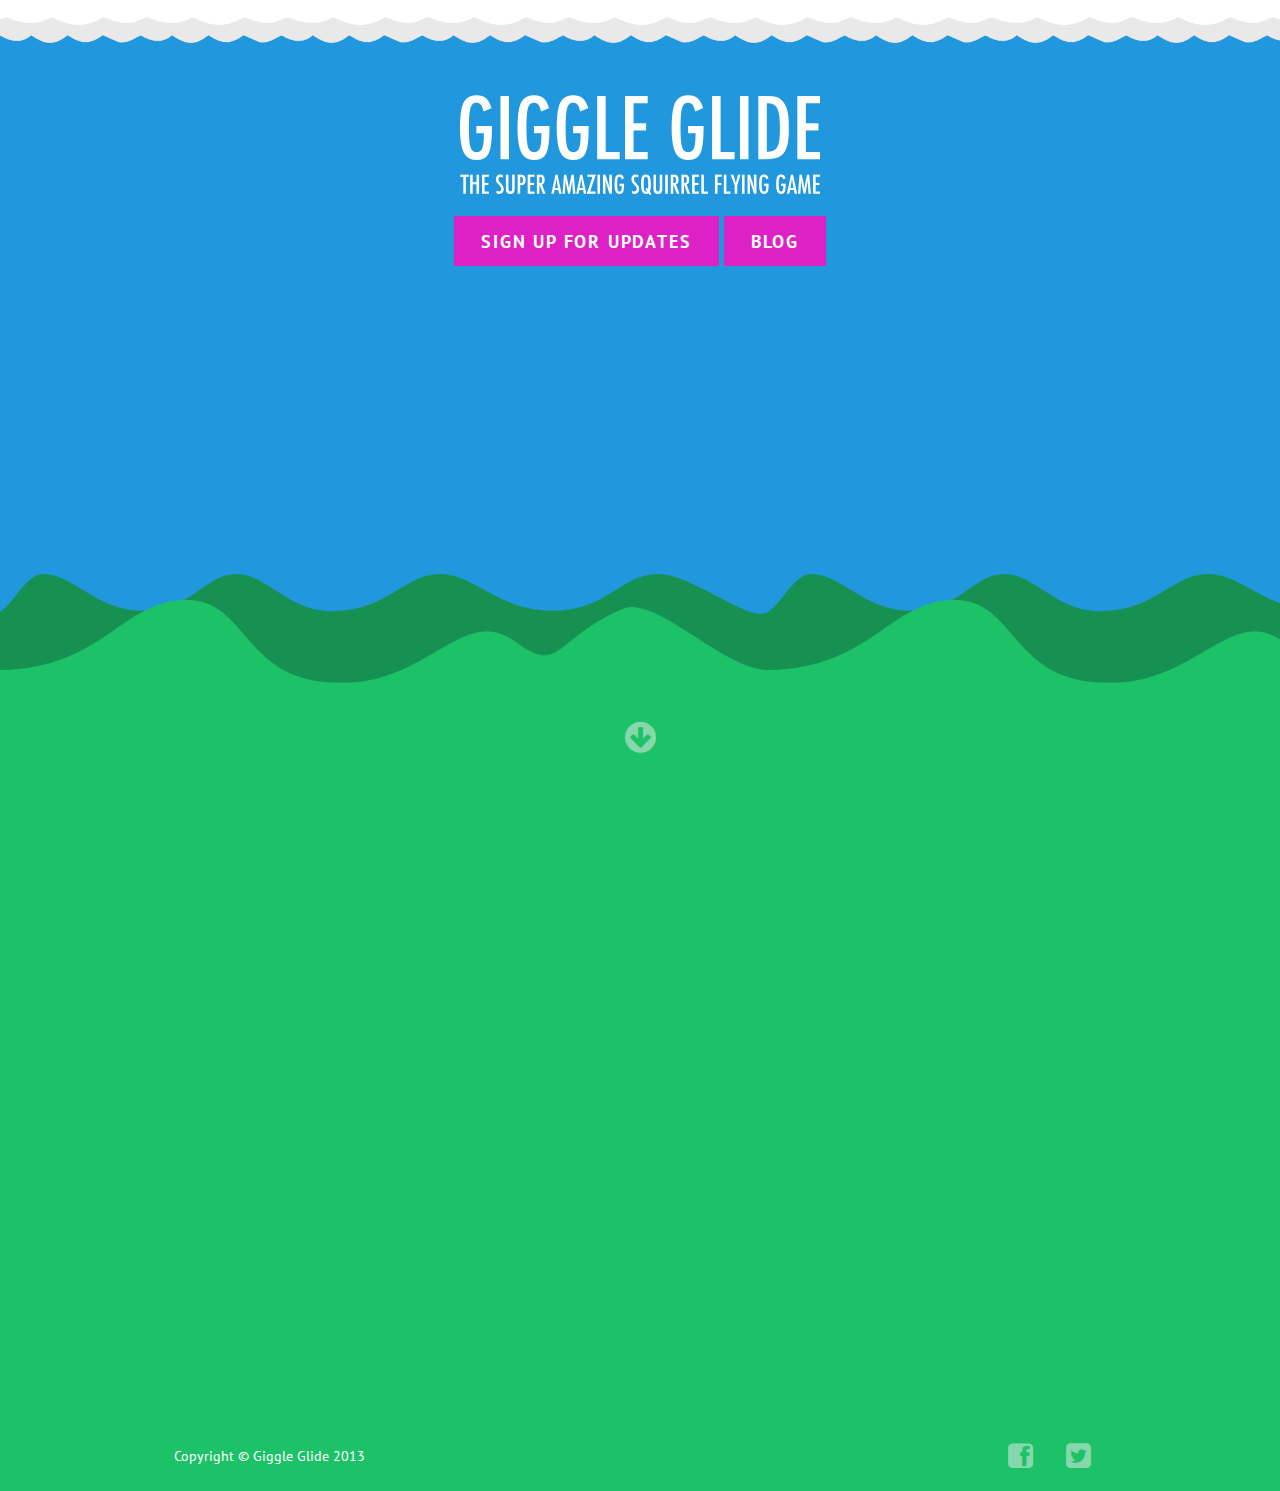
==== index.html @ 39329234 "Site updated at 2013-09-29 17:59:00 UTC" ====
<!DOCTYPE html>
<html>
<head>
	<meta charset="utf-8">

	<meta name="viewport" content="width=device-width, initial-scale=1">

	<title>Giggle Glide / The Super Amazing Squirrel Flying Game</title>
	
	<link rel="stylesheet" href="css/styles.css">
		<!--[if lt IE 9]>
		<script src="http://html5shim.googlecode.com/svn/trunk/html5.js"></script>
	<![endif]-->

	<link rel="shortcut icon" href="favicon.ico" />
	<script src="http://ajax.googleapis.com/ajax/libs/jquery/1.10.2/jquery.min.js"></script> 
</head>
<body  id="skrollr-body" >
	
	<header class="band" data-start="background-color:rgb(33, 152, 221);" data-end="background-color:rgb(33, 104, 134);">
<div id="stars" data-start="background-position:0% 170%;" data-end="background-position:0% -60%;">
<div id="back_clouds" data-start="background-position:0 0%;" data-end="background-position:0 10%;">
<div id="back_hills"  data-start="background-position:0% 100%;" data-end="background-position:-20% 130%;">
<div id="front_clouds">
	<div id="front" data-start="background-position:0% 100%;" data-end="background-position:-50% 110%%;">
		<div class="container">
	
			<div class="columns sixteen" data-0="opacity: 1" data-180="opacity: 0">
						
				<div id="logo"></div>
			
	      <a class="button" id="sign_up_button" href="#sign_up"  >SIGN UP FOR UPDATES</a>
				<a class="button" href="/blog/">BLOG</a>
			  <div id="arrow_container"><a id="arrow"  href="#dreams" data-menu-top="300" ><i class="icon-circle-arrow-down icon-2x"></i></a></div>
			</div>	
		
		</div>
		</div>
</div>
</div>
</div>
</div>
	</header>
	<div class="band main">
	
		<div id="dreams"class="container main_block" data-start="opacity: 0;background-color:rgb(33,152,221);" data-180="opacity: 1;" data-end="background-color:rgb(33,104,134);" >
			
			<div class="columns twelve offset-by-two">
			
				<h3>The Dreams of a Squirrel</h3>

        <p>Giggle, born amongst flying squirrels but without the natural ability to fly, is determined to prove the other squirrels wrong. Every squirrel can fly!</p>
        <P>As the humble player, your duty is to help Giggle's dreams become a reality and to show the world that with enough determination, resolve and belief, anything is possible.</p>

        <p>Coming soon.</p>
		    
			
			</div>

		</div>
	
	</div>
	
	<div class="band main">
	
		<div class="container main_block" data-0="opacity: 0;background-color:rgb(33,152,221);" data-180="opacity: 1;" data-end="background-color:rgb(33,104,134);" >
		
			<hr>
			
			<div class="columns six offset-by-two" id="sign_up">
			
				<h3>Sign Up for Updates</h3>
<!-- Begin MailChimp Signup Form -->
<div id="sign_up_container">
<form action="http://giggleglide.us7.list-manage.com/subscribe/post-json?u=a4ea35464f23e9162da0494db&id=e4f6a6879e&c=?" method="get"  id="mc-embedded-subscribe-form" name="mc-embedded-subscribe-form" class="validate" target="_blank" novalidate>
	<input type="email"  placeholder="Email"  value="" name="EMAIL" class="required email" id="mce-EMAIL">
<div >
	<input type="submit" value="Sign Up" name="subscribe" id="mc-embedded-subscribe" class="button">
</div>
</form>
</div>

<!--End mc_embed_signup-->
			
			</div>
		
			<div class="columns six">
			
				<h3>Platforms</h3>
				
				<ul>
          <li>iPhone</li>
          <li>iPad</li>
          <li>iPod Touch</li>
        </ul>
			
			</div>

		</div>
	
	</div>
	
	<footer class="band main">
	
		<hr>
	
		<div class="container">
			
			<div class="columns eight">			
				
				<p class="copyright">Copyright &copy; Giggle Glide 2013</p>
			
			</div>
		
			<div class="columns eight last">
			
				<p><a href="https://www.facebook.com/pages/Giggle-Glide/115636098627373"><i class="icon-facebook-sign icon-2x"></i></a> <a href="https://www.twitter.com/giggleglide"><i class="icon-twitter-sign icon-2x"></i></a></p>
			
			</div>
		</div>
	
	</footer>		
		

	<script type="text/javascript" src="js/skrollr.min.js"></script>
  <script type="text/javascript" src="js/skrollr.menu.js"></script>
	
	<script type="text/javascript">

var s = skrollr.init({
		forceHeight: false
	});

skrollr.menu.init(s, {
    animate: true,
    easing: 'sqrt',  
    duration: function(currentTop, targetTop) {  
    return Math.abs(currentTop - targetTop) * 2;
    },
});


$(document).ready( function () {



    var $form = $('form');

    if ( $form.length > 0 ) {
        $('form input[type="submit"]').bind('click', function ( event ) {
            if ( event ) event.preventDefault();
            if ( isEmail($('#mce-EMAIL').val()) ) { register($form); }else{$('#mce-EMAIL').addClass('invalid');}
        });
    }
});

/*
$("#sign_up_button").click(function(){
    $("#mce-EMAIL").focus().delay( 800 );
});
*/
 function isEmail(email) {
  var regex = /^([a-zA-Z0-9_.+-])+\@(([a-zA-Z0-9-])+\.)+([a-zA-Z0-9]{2,4})+$/;
  var test = regex.test(email);
  return test;
}

jQuery(function() {
	jQuery.support.placeholder = false;
	test = document.createElement('input');
	if('placeholder' in test) jQuery.support.placeholder = true;
});

 $(function() {

		var addEvent = function(elem, type, fn) { 
    if (elem.addEventListener) elem.addEventListener(type, fn, false);
    else if (elem.attachEvent) elem.attachEvent('on' + type, fn);
  }

  textField = document.getElementById('mce-EMAIL');
	if(!jQuery.support.placeholder) { 
  placeholder = 'Email';
  textField.value = 'Email';
  $('#mce-EMAIL').addClass('hasPlaceholder');
}
addEvent(textField, 'focus', function() {
    if (this.value === 'Email'&&!jQuery.support.placeholder) {this.value = '';$('#mce-EMAIL').removeClass('hasPlaceholder');}
  $('#mce-EMAIL').removeClass('invalid');
 $('#mce-EMAIL').removeClass('success');
 $('#mce-EMAIL').removeClass('failure');
  
});

addEvent(textField, 'blur', function() {
    if (this.value === ''&&!jQuery.support.placeholder) {
  this.value = 'Email'; $('#mce-EMAIL').addClass('hasPlaceholder');
  }else if(!isEmail(this.value)&&this.value != '')
  {
  $('#mce-EMAIL').addClass('invalid');
  }
});
	

});

function register($form) {
  $('#mce-EMAIL').removeClass('success');
 $('#mce-EMAIL').removeClass('failure');
   $('#mce-EMAIL').addClass('loading');
    $.ajax({
        type: $form.attr('method'),
        url: $form.attr('action'),
        data: $form.serialize(),
        cache       : false,
        dataType    : 'json',
        contentType: "application/json; charset=utf-8",
        error       : function(err) { alert("There seems to be a problem with the messenger squirrels, please try again later."); },
        success     : function(data) {
  $('#mce-EMAIL').removeClass('loading');
            if (data.result != "success") {
   $('#mce-EMAIL').addClass('failure');
              
            } else {
               
   $('#mce-EMAIL').addClass('success');
            }
        }
    });
}
  </script>
	
</body>

</html>
---- css/styles.css ----
@import url(http://fonts.googleapis.com/css?family=PT+Sans:400,700|PT+Serif:400,700);
/*imports*/
/*! normalize.css v2.0.1 | MIT License | git.io/normalize */
/* ==========================================================================
   HTML5 display definitions
   ========================================================================== */
/*
 * Corrects `block` display not defined in IE 8/9.
 */
article,
aside,
details,
figcaption,
figure,
footer,
header,
hgroup,
nav,
section,
summary {
  display: block; }

/*
 * Corrects `inline-block` display not defined in IE 8/9.
 */
audio,
canvas,
video {
  display: inline-block; }

/*
 * Prevents modern browsers from displaying `audio` without controls.
 * Remove excess height in iOS 5 devices.
 */
audio:not([controls]) {
  display: none;
  height: 0; }

/*
 * Addresses styling for `hidden` attribute not present in IE 8/9.
 */
[hidden] {
  display: none; }

/* ==========================================================================
   Base
   ========================================================================== */
/*
 * 1. Sets default font family to sans-serif.
 * 2. Prevents iOS text size adjust after orientation change, without disabling
 *    user zoom.
 */
html {
  font-family: sans-serif;
  /* 1 */
  -webkit-text-size-adjust: 100%;
  /* 2 */
  -ms-text-size-adjust: 100%;
  /* 2 */ }

/*
 * Removes default margin.
 */
body {
  margin: 0; }

/* ==========================================================================
   Links
   ========================================================================== */
/*
 * Addresses `outline` inconsistency between Chrome and other browsers.
 */
a:focus {
  outline: thin dotted; }

/*
 * Improves readability when focused and also mouse hovered in all browsers.
 */
a:active,
a:hover {
  outline: 0; }

/* ==========================================================================
   Typography
   ========================================================================== */
/*
 * Addresses `h1` font sizes within `section` and `article` in Firefox 4+,
 * Safari 5, and Chrome.
 */
h1 {
  font-size: 2em; }

/*
 * Addresses styling not present in IE 8/9, Safari 5, and Chrome.
 */
abbr[title] {
  border-bottom: 1px dotted; }

/*
 * Addresses style set to `bolder` in Firefox 4+, Safari 5, and Chrome.
 */
b,
strong {
  font-weight: bold; }

/*
 * Addresses styling not present in Safari 5 and Chrome.
 */
dfn {
  font-style: italic; }

/*
 * Addresses styling not present in IE 8/9.
 */
mark {
  background: #ff0;
  color: #000; }

/*
 * Corrects font family set oddly in Safari 5 and Chrome.
 */
code,
kbd,
pre,
samp {
  font-family: monospace, serif;
  font-size: 1em; }

/*
 * Improves readability of pre-formatted text in all browsers.
 */
pre {
  white-space: pre;
  white-space: pre-wrap;
  word-wrap: break-word; }

/*
 * Sets consistent quote types.
 */
q {
  quotes: "\201C" "\201D" "\2018" "\2019"; }

/*
 * Addresses inconsistent and variable font size in all browsers.
 */
small {
  font-size: 80%; }

/*
 * Prevents `sub` and `sup` affecting `line-height` in all browsers.
 */
sub,
sup {
  font-size: 75%;
  line-height: 0;
  position: relative;
  vertical-align: baseline; }

sup {
  top: -0.5em; }

sub {
  bottom: -0.25em; }

/* ==========================================================================
   Embedded content
   ========================================================================== */
/*
 * Removes border when inside `a` element in IE 8/9.
 */
img {
  border: 0; }

/*
 * Corrects overflow displayed oddly in IE 9.
 */
svg:not(:root) {
  overflow: hidden; }

/* ==========================================================================
   Figures
   ========================================================================== */
/*
 * Addresses margin not present in IE 8/9 and Safari 5.
 */
figure {
  margin: 0; }

/* ==========================================================================
   Forms
   ========================================================================== */
/*
 * Define consistent border, margin, and padding.
 */
fieldset {
  border: 1px solid #c0c0c0;
  margin: 0 2px;
  padding: 0.35em 0.625em 0.75em; }

/*
 * 1. Corrects color not being inherited in IE 8/9.
 * 2. Remove padding so people aren't caught out if they zero out fieldsets.
 */
legend {
  border: 0;
  /* 1 */
  padding: 0;
  /* 2 */ }

/*
 * 1. Corrects font family not being inherited in all browsers.
 * 2. Corrects font size not being inherited in all browsers.
 * 3. Addresses margins set differently in Firefox 4+, Safari 5, and Chrome
 */
button,
input,
select,
textarea {
  font-family: inherit;
  /* 1 */
  font-size: 100%;
  /* 2 */
  margin: 0;
  /* 3 */ }

/*
 * Addresses Firefox 4+ setting `line-height` on `input` using `!important` in
 * the UA stylesheet.
 */
button,
input {
  line-height: normal; }

/*
 * 1. Avoid the WebKit bug in Android 4.0.* where (2) destroys native `audio`
 *    and `video` controls.
 * 2. Corrects inability to style clickable `input` types in iOS.
 * 3. Improves usability and consistency of cursor style between image-type
 *    `input` and others.
 */
button,
html input[type="button"],
input[type="reset"],
input[type="submit"] {
  -webkit-appearance: button;
  /* 2 */
  cursor: pointer;
  /* 3 */ }

/*
 * Re-set default cursor for disabled elements.
 */
button[disabled],
input[disabled] {
  cursor: default; }

/*
 * 1. Addresses box sizing set to `content-box` in IE 8/9.
 * 2. Removes excess padding in IE 8/9.
 */
input[type="checkbox"],
input[type="radio"] {
  box-sizing: border-box;
  /* 1 */
  padding: 0;
  /* 2 */ }

/*
 * 1. Addresses `appearance` set to `searchfield` in Safari 5 and Chrome.
 * 2. Addresses `box-sizing` set to `border-box` in Safari 5 and Chrome
 *    (include `-moz` to future-proof).
 */
input[type="search"] {
  -webkit-appearance: textfield;
  /* 1 */
  -moz-box-sizing: content-box;
  -webkit-box-sizing: content-box;
  /* 2 */
  box-sizing: content-box; }

/*
 * Removes inner padding and search cancel button in Safari 5 and Chrome
 * on OS X.
 */
input[type="search"]::-webkit-search-cancel-button,
input[type="search"]::-webkit-search-decoration {
  -webkit-appearance: none; }

/*
 * Removes inner padding and border in Firefox 4+.
 */
button::-moz-focus-inner,
input::-moz-focus-inner {
  border: 0;
  padding: 0; }

/*
 * 1. Removes default vertical scrollbar in IE 8/9.
 * 2. Improves readability and alignment in all browsers.
 */
textarea {
  overflow: auto;
  /* 1 */
  vertical-align: top;
  /* 2 */ }

/* ==========================================================================
   Tables
   ========================================================================== */
/*
 * Remove most spacing between table cells.
 */
table {
  border-collapse: collapse;
  border-spacing: 0; }

/*
* Fluid Skeleton 
* Based on Skeleton, Dave Gamache
* www.getskeleton.com
* Butchered by Ian Yates
* http://webdesign.tutsplus.com
* Free to use under the MIT license.
* http://www.opensource.org/licenses/mit-license.php
*/
/* Flexible Column Widths - mobile first
================================================== */
.container {
  position: relative;
  width: 100%;
  max-width: 960px;
  margin: 0 auto;
  padding: 0; }

.container .columns,
.container .column {
  float: left;
  display: inline;
  padding-left: 1em;
  padding-right: 1em; }

.container .one.column,
.container .one.columns,
.container .two.columns,
.container .three.columns,
.container .four.columns,
.container .five.columns,
.container .six.columns,
.container .seven.columns,
.container .eight.columns,
.container .nine.columns,
.container .ten.columns,
.container .eleven.columns,
.container .twelve.columns,
.container .thirteen.columns,
.container .fourteen.columns,
.container .fifteen.columns,
.container .sixteen.columns,
.container .one-third.column,
.container .two-thirds.column {
  width: 100%; }

/* Offsets */
.container .offset-by-one,
.container .offset-by-two,
.container .offset-by-three,
.container .offset-by-four,
.container .offset-by-five,
.container .offset-by-six,
.container .offset-by-seven,
.container .offset-by-eight,
.container .offset-by-nine,
.container .offset-by-ten,
.container .offset-by-eleven,
.container .offset-by-twelve,
.container .offset-by-thirteen,
.container .offset-by-fourteen,
.container .offset-by-fifteen {
  margin-left: 0; }

 /* #getting bigger - breakpoint tablets
================================================== */
@media only screen and (min-width: 480px) {
  .container {
    width: 90%; } }
 /* #getting bigger - breakpoint beyond tablets portrait
================================================== */
@media only screen and (min-width: 767px) {
  .container .columns {
    padding-left: 1em;
    padding-right: 1em; }

  .container .one.columns {
    width: 6.25%; }

  .container .two.columns {
    width: 12.5%; }

  .container .three.columns {
    width: 18.75%; }

  .container .four.columns {
    width: 25%; }

  .container .five.columns {
    width: 31.25%; }

  .container .six.columns {
    width: 37.5%; }

  .container .seven.columns {
    width: 43.75%; }

  .container .eight.columns {
    width: 50%; }

  .container .nine.columns {
    width: 56.25%; }

  .container .ten.columns {
    width: 62.5%; }

  .container .eleven.columns {
    width: 68.75%; }

  .container .twelve.columns {
    width: 75%; }

  .container .thirteen.columns {
    width: 81.25%; }

  .container .fourteen.columns {
    width: 87.5%; }

  .container .fifteen.columns {
    width: 93.75%; }

  .container .sixteen.columns {
    width: 100%; }

  .container .one-third.column {
    width: 33.33%; }

  .container .two-thirds.column {
    width: 66.66%; }

  /* Offsets */
  .container .offset-by-one {
    margin-left: 6.25%; }

  .container .offset-by-two {
    margin-left: 12.5%; }

  .container .offset-by-three {
    margin-left: 18.75%; }

  .container .offset-by-four {
    margin-left: 25%; }

  .container .offset-by-five {
    margin-left: 31.25%; }

  .container .offset-by-six {
    margin-left: 37.5%; }

  .container .offset-by-seven {
    margin-left: 43.75%; }

  .container .offset-by-eight {
    margin-left: 50%; }

  .container .offset-by-nine {
    margin-left: 56.25%; }

  .container .offset-by-ten {
    margin-left: 62.5%; }

  .container .offset-by-eleven {
    margin-left: 68.75%; }

  .container .offset-by-twelve {
    margin-left: 75%; }

  .container .offset-by-thirteen {
    margin-left: 81.25%; }

  .container .offset-by-fourteen {
    margin-left: 87.5%; }

  .container .offset-by-fifteen {
    margin-left: 93.75%; } }
/* #Clearing
================================================== */
/* Self Clearing Goodness */
.container:after {
  content: "\0020";
  display: block;
  height: 0;
  clear: both;
  visibility: hidden; }

/* Use clearfix class on parent to clear nested columns,
or wrap each row of columns in a <div class="row"> */
.clearfix:before,
.clearfix:after,
.row:before,
.row:after {
  content: '\0020';
  display: block;
  overflow: hidden;
  visibility: hidden;
  width: 0;
  height: 0; }

.row:after,
.clearfix:after {
  clear: both; }

.row,
.clearfix {
  zoom: 1; }

/* You can also use a <br class="clear" /> to clear columns */
.clear {
  clear: both;
  display: block;
  overflow: hidden;
  visibility: hidden;
  width: 0;
  height: 0; }

/* apply a natural box layout model to all elements */
* {
  -moz-box-sizing: border-box;
  -webkit-box-sizing: border-box;
  box-sizing: border-box; }

/*!
 *  Font Awesome 3.2.1
 *  the iconic font designed for Bootstrap
 *  ------------------------------------------------------------------------------
 *  The full suite of pictographic icons, examples, and documentation can be
 *  found at http://fontawesome.io.  Stay up to date on Twitter at
 *  http://twitter.com/fontawesome.
 *
 *  License
 *  ------------------------------------------------------------------------------
 *  - The Font Awesome font is licensed under SIL OFL 1.1 -
 *    http://scripts.sil.org/OFL
 *  - Font Awesome CSS, LESS, and SASS files are licensed under MIT License -
 *    http://opensource.org/licenses/mit-license.html
 *  - Font Awesome documentation licensed under CC BY 3.0 -
 *    http://creativecommons.org/licenses/by/3.0/
 *  - Attribution is no longer required in Font Awesome 3.0, but much appreciated:
 *    "Font Awesome by Dave Gandy - http://fontawesome.io"
 *
 *  Author - Dave Gandy
 *  ------------------------------------------------------------------------------
 *  Email: dave@fontawesome.io
 *  Twitter: http://twitter.com/davegandy
 *  Work: Lead Product Designer @ Kyruus - http://kyruus.com
 */
/* FONT PATH
 * -------------------------- */
@font-face {
  font-family: 'FontAwesome';
  src: url("../font/fontawesome-webfont.eot?v=3.2.1");
  src: url("../font/fontawesome-webfont.eot?#iefix&v=3.2.1") format("embedded-opentype"), url("../font/fontawesome-webfont.woff?v=3.2.1") format("woff"), url("../font/fontawesome-webfont.ttf?v=3.2.1") format("truetype"), url("../font/fontawesome-webfont.svg#fontawesomeregular?v=3.2.1") format("svg");
  font-weight: normal;
  font-style: normal; }

/* FONT AWESOME CORE
 * -------------------------- */
[class^="icon-"],
[class*=" icon-"] {
  font-family: FontAwesome;
  font-weight: normal;
  font-style: normal;
  text-decoration: inherit;
  -webkit-font-smoothing: antialiased;
  *margin-right: .3em; }

[class^="icon-"]:before,
[class*=" icon-"]:before {
  text-decoration: inherit;
  display: inline-block;
  speak: none; }

/* makes the font 33% larger relative to the icon container */
.icon-large:before {
  vertical-align: -10%;
  font-size: 1.33333em; }

/* makes sure icons active on rollover in links */
a [class^="icon-"],
a [class*=" icon-"] {
  display: inline; }

/* increased font size for icon-large */
[class^="icon-"].icon-fixed-width,
[class*=" icon-"].icon-fixed-width {
  display: inline-block;
  width: 1.14286em;
  text-align: right;
  padding-right: 0.28571em; }
  [class^="icon-"].icon-fixed-width.icon-large,
  [class*=" icon-"].icon-fixed-width.icon-large {
    width: 1.42857em; }

.icons-ul {
  margin-left: 2.14286em;
  list-style-type: none; }
  .icons-ul > li {
    position: relative; }
  .icons-ul .icon-li {
    position: absolute;
    left: -2.14286em;
    width: 2.14286em;
    text-align: center;
    line-height: inherit; }

[class^="icon-"].hide,
[class*=" icon-"].hide {
  display: none; }

.icon-muted {
  color: #eeeeee; }

.icon-light {
  color: white; }

.icon-dark {
  color: #333333; }

.icon-border {
  border: solid 1px #eeeeee;
  padding: .2em .25em .15em;
  -webkit-border-radius: 3px;
  -moz-border-radius: 3px;
  border-radius: 3px; }

.icon-2x {
  font-size: 2em; }
  .icon-2x.icon-border {
    border-width: 2px;
    -webkit-border-radius: 4px;
    -moz-border-radius: 4px;
    border-radius: 4px; }

.icon-3x {
  font-size: 3em; }
  .icon-3x.icon-border {
    border-width: 3px;
    -webkit-border-radius: 5px;
    -moz-border-radius: 5px;
    border-radius: 5px; }

.icon-4x {
  font-size: 4em; }
  .icon-4x.icon-border {
    border-width: 4px;
    -webkit-border-radius: 6px;
    -moz-border-radius: 6px;
    border-radius: 6px; }

.icon-5x {
  font-size: 5em; }
  .icon-5x.icon-border {
    border-width: 5px;
    -webkit-border-radius: 7px;
    -moz-border-radius: 7px;
    border-radius: 7px; }

.pull-right {
  float: right; }

.pull-left {
  float: left; }

[class^="icon-"].pull-left,
[class*=" icon-"].pull-left {
  margin-right: .3em; }
[class^="icon-"].pull-right,
[class*=" icon-"].pull-right {
  margin-left: .3em; }

/* BOOTSTRAP SPECIFIC CLASSES
 * -------------------------- */
/* Bootstrap 2.0 sprites.less reset */
[class^="icon-"],
[class*=" icon-"] {
  display: inline;
  width: auto;
  height: auto;
  line-height: normal;
  vertical-align: baseline;
  background-image: none;
  background-position: 0% 0%;
  background-repeat: repeat;
  margin-top: 0; }

/* more sprites.less reset */
.icon-white,
.nav-pills > .active > a > [class^="icon-"],
.nav-pills > .active > a > [class*=" icon-"],
.nav-list > .active > a > [class^="icon-"],
.nav-list > .active > a > [class*=" icon-"],
.navbar-inverse .nav > .active > a > [class^="icon-"],
.navbar-inverse .nav > .active > a > [class*=" icon-"],
.dropdown-menu > li > a:hover > [class^="icon-"],
.dropdown-menu > li > a:hover > [class*=" icon-"],
.dropdown-menu > .active > a > [class^="icon-"],
.dropdown-menu > .active > a > [class*=" icon-"],
.dropdown-submenu:hover > a > [class^="icon-"],
.dropdown-submenu:hover > a > [class*=" icon-"] {
  background-image: none; }

/* keeps Bootstrap styles with and without icons the same */
.btn [class^="icon-"].icon-large,
.btn [class*=" icon-"].icon-large, .nav [class^="icon-"].icon-large,
.nav [class*=" icon-"].icon-large {
  line-height: .9em; }
.btn [class^="icon-"].icon-spin,
.btn [class*=" icon-"].icon-spin, .nav [class^="icon-"].icon-spin,
.nav [class*=" icon-"].icon-spin {
  display: inline-block; }

.nav-tabs [class^="icon-"], .nav-tabs [class^="icon-"].icon-large,
.nav-tabs [class*=" icon-"],
.nav-tabs [class*=" icon-"].icon-large, .nav-pills [class^="icon-"], .nav-pills [class^="icon-"].icon-large,
.nav-pills [class*=" icon-"],
.nav-pills [class*=" icon-"].icon-large {
  line-height: .9em; }

.btn [class^="icon-"].pull-left.icon-2x, .btn [class^="icon-"].pull-right.icon-2x,
.btn [class*=" icon-"].pull-left.icon-2x,
.btn [class*=" icon-"].pull-right.icon-2x {
  margin-top: .18em; }
.btn [class^="icon-"].icon-spin.icon-large,
.btn [class*=" icon-"].icon-spin.icon-large {
  line-height: .8em; }

.btn.btn-small [class^="icon-"].pull-left.icon-2x, .btn.btn-small [class^="icon-"].pull-right.icon-2x,
.btn.btn-small [class*=" icon-"].pull-left.icon-2x,
.btn.btn-small [class*=" icon-"].pull-right.icon-2x {
  margin-top: .25em; }

.btn.btn-large [class^="icon-"],
.btn.btn-large [class*=" icon-"] {
  margin-top: 0; }
  .btn.btn-large [class^="icon-"].pull-left.icon-2x, .btn.btn-large [class^="icon-"].pull-right.icon-2x,
  .btn.btn-large [class*=" icon-"].pull-left.icon-2x,
  .btn.btn-large [class*=" icon-"].pull-right.icon-2x {
    margin-top: .05em; }
  .btn.btn-large [class^="icon-"].pull-left.icon-2x,
  .btn.btn-large [class*=" icon-"].pull-left.icon-2x {
    margin-right: .2em; }
  .btn.btn-large [class^="icon-"].pull-right.icon-2x,
  .btn.btn-large [class*=" icon-"].pull-right.icon-2x {
    margin-left: .2em; }

/* Fixes alignment in nav lists */
.nav-list [class^="icon-"],
.nav-list [class*=" icon-"] {
  line-height: inherit; }

/* EXTRAS
 * -------------------------- */
/* Stacked and layered icon */
.icon-stack {
  position: relative;
  display: inline-block;
  width: 2em;
  height: 2em;
  line-height: 2em;
  vertical-align: -35%; }
  .icon-stack [class^="icon-"],
  .icon-stack [class*=" icon-"] {
    display: block;
    text-align: center;
    position: absolute;
    width: 100%;
    height: 100%;
    font-size: 1em;
    line-height: inherit;
    *line-height: 2em; }
  .icon-stack .icon-stack-base {
    font-size: 2em;
    *line-height: 1em; }

/* Animated rotating icon */
.icon-spin {
  display: inline-block;
  -moz-animation: spin 2s infinite linear;
  -o-animation: spin 2s infinite linear;
  -webkit-animation: spin 2s infinite linear;
  animation: spin 2s infinite linear; }

/* Prevent stack and spinners from being taken inline when inside a link */
a .icon-stack,
a .icon-spin {
  display: inline-block;
  text-decoration: none; }

@-moz-keyframes spin {
  0% {
    -moz-transform: rotate(0deg); }

  100% {
    -moz-transform: rotate(359deg); } }

@-webkit-keyframes spin {
  0% {
    -webkit-transform: rotate(0deg); }

  100% {
    -webkit-transform: rotate(359deg); } }

@-o-keyframes spin {
  0% {
    -o-transform: rotate(0deg); }

  100% {
    -o-transform: rotate(359deg); } }

@-ms-keyframes spin {
  0% {
    -ms-transform: rotate(0deg); }

  100% {
    -ms-transform: rotate(359deg); } }

@keyframes spin {
  0% {
    transform: rotate(0deg); }

  100% {
    transform: rotate(359deg); } }

/* Icon rotations and mirroring */
.icon-rotate-90:before {
  -webkit-transform: rotate(90deg);
  -moz-transform: rotate(90deg);
  -ms-transform: rotate(90deg);
  -o-transform: rotate(90deg);
  transform: rotate(90deg);
  filter: progid:DXImageTransform.Microsoft.BasicImage(rotation=1); }

.icon-rotate-180:before {
  -webkit-transform: rotate(180deg);
  -moz-transform: rotate(180deg);
  -ms-transform: rotate(180deg);
  -o-transform: rotate(180deg);
  transform: rotate(180deg);
  filter: progid:DXImageTransform.Microsoft.BasicImage(rotation=2); }

.icon-rotate-270:before {
  -webkit-transform: rotate(270deg);
  -moz-transform: rotate(270deg);
  -ms-transform: rotate(270deg);
  -o-transform: rotate(270deg);
  transform: rotate(270deg);
  filter: progid:DXImageTransform.Microsoft.BasicImage(rotation=3); }

.icon-flip-horizontal:before {
  -webkit-transform: scale(-1, 1);
  -moz-transform: scale(-1, 1);
  -ms-transform: scale(-1, 1);
  -o-transform: scale(-1, 1);
  transform: scale(-1, 1); }

.icon-flip-vertical:before {
  -webkit-transform: scale(1, -1);
  -moz-transform: scale(1, -1);
  -ms-transform: scale(1, -1);
  -o-transform: scale(1, -1);
  transform: scale(1, -1); }

/* ensure rotation occurs inside anchor tags */
a .icon-rotate-90:before, a .icon-rotate-180:before, a .icon-rotate-270:before, a .icon-flip-horizontal:before, a .icon-flip-vertical:before {
  display: inline-block; }

/* Font Awesome uses the Unicode Private Use Area (PUA) to ensure screen
 * readers do not read off random characters that represent icons */
.icon-glass:before {
  content: "\f000"; }

.icon-music:before {
  content: "\f001"; }

.icon-search:before {
  content: "\f002"; }

.icon-envelope-alt:before {
  content: "\f003"; }

.icon-heart:before {
  content: "\f004"; }

.icon-star:before {
  content: "\f005"; }

.icon-star-empty:before {
  content: "\f006"; }

.icon-user:before {
  content: "\f007"; }

.icon-film:before {
  content: "\f008"; }

.icon-th-large:before {
  content: "\f009"; }

.icon-th:before {
  content: "\f00a"; }

.icon-th-list:before {
  content: "\f00b"; }

.icon-ok:before {
  content: "\f00c"; }

.icon-remove:before {
  content: "\f00d"; }

.icon-zoom-in:before {
  content: "\f00e"; }

.icon-zoom-out:before {
  content: "\f010"; }

.icon-power-off:before,
.icon-off:before {
  content: "\f011"; }

.icon-signal:before {
  content: "\f012"; }

.icon-gear:before,
.icon-cog:before {
  content: "\f013"; }

.icon-trash:before {
  content: "\f014"; }

.icon-home:before {
  content: "\f015"; }

.icon-file-alt:before {
  content: "\f016"; }

.icon-time:before {
  content: "\f017"; }

.icon-road:before {
  content: "\f018"; }

.icon-download-alt:before {
  content: "\f019"; }

.icon-download:before {
  content: "\f01a"; }

.icon-upload:before {
  content: "\f01b"; }

.icon-inbox:before {
  content: "\f01c"; }

.icon-play-circle:before {
  content: "\f01d"; }

.icon-rotate-right:before,
.icon-repeat:before {
  content: "\f01e"; }

.icon-refresh:before {
  content: "\f021"; }

.icon-list-alt:before {
  content: "\f022"; }

.icon-lock:before {
  content: "\f023"; }

.icon-flag:before {
  content: "\f024"; }

.icon-headphones:before {
  content: "\f025"; }

.icon-volume-off:before {
  content: "\f026"; }

.icon-volume-down:before {
  content: "\f027"; }

.icon-volume-up:before {
  content: "\f028"; }

.icon-qrcode:before {
  content: "\f029"; }

.icon-barcode:before {
  content: "\f02a"; }

.icon-tag:before {
  content: "\f02b"; }

.icon-tags:before {
  content: "\f02c"; }

.icon-book:before {
  content: "\f02d"; }

.icon-bookmark:before {
  content: "\f02e"; }

.icon-print:before {
  content: "\f02f"; }

.icon-camera:before {
  content: "\f030"; }

.icon-font:before {
  content: "\f031"; }

.icon-bold:before {
  content: "\f032"; }

.icon-italic:before {
  content: "\f033"; }

.icon-text-height:before {
  content: "\f034"; }

.icon-text-width:before {
  content: "\f035"; }

.icon-align-left:before {
  content: "\f036"; }

.icon-align-center:before {
  content: "\f037"; }

.icon-align-right:before {
  content: "\f038"; }

.icon-align-justify:before {
  content: "\f039"; }

.icon-list:before {
  content: "\f03a"; }

.icon-indent-left:before {
  content: "\f03b"; }

.icon-indent-right:before {
  content: "\f03c"; }

.icon-facetime-video:before {
  content: "\f03d"; }

.icon-picture:before {
  content: "\f03e"; }

.icon-pencil:before {
  content: "\f040"; }

.icon-map-marker:before {
  content: "\f041"; }

.icon-adjust:before {
  content: "\f042"; }

.icon-tint:before {
  content: "\f043"; }

.icon-edit:before {
  content: "\f044"; }

.icon-share:before {
  content: "\f045"; }

.icon-check:before {
  content: "\f046"; }

.icon-move:before {
  content: "\f047"; }

.icon-step-backward:before {
  content: "\f048"; }

.icon-fast-backward:before {
  content: "\f049"; }

.icon-backward:before {
  content: "\f04a"; }

.icon-play:before {
  content: "\f04b"; }

.icon-pause:before {
  content: "\f04c"; }

.icon-stop:before {
  content: "\f04d"; }

.icon-forward:before {
  content: "\f04e"; }

.icon-fast-forward:before {
  content: "\f050"; }

.icon-step-forward:before {
  content: "\f051"; }

.icon-eject:before {
  content: "\f052"; }

.icon-chevron-left:before {
  content: "\f053"; }

.icon-chevron-right:before {
  content: "\f054"; }

.icon-plus-sign:before {
  content: "\f055"; }

.icon-minus-sign:before {
  content: "\f056"; }

.icon-remove-sign:before {
  content: "\f057"; }

.icon-ok-sign:before {
  content: "\f058"; }

.icon-question-sign:before {
  content: "\f059"; }

.icon-info-sign:before {
  content: "\f05a"; }

.icon-screenshot:before {
  content: "\f05b"; }

.icon-remove-circle:before {
  content: "\f05c"; }

.icon-ok-circle:before {
  content: "\f05d"; }

.icon-ban-circle:before {
  content: "\f05e"; }

.icon-arrow-left:before {
  content: "\f060"; }

.icon-arrow-right:before {
  content: "\f061"; }

.icon-arrow-up:before {
  content: "\f062"; }

.icon-arrow-down:before {
  content: "\f063"; }

.icon-mail-forward:before,
.icon-share-alt:before {
  content: "\f064"; }

.icon-resize-full:before {
  content: "\f065"; }

.icon-resize-small:before {
  content: "\f066"; }

.icon-plus:before {
  content: "\f067"; }

.icon-minus:before {
  content: "\f068"; }

.icon-asterisk:before {
  content: "\f069"; }

.icon-exclamation-sign:before {
  content: "\f06a"; }

.icon-gift:before {
  content: "\f06b"; }

.icon-leaf:before {
  content: "\f06c"; }

.icon-fire:before {
  content: "\f06d"; }

.icon-eye-open:before {
  content: "\f06e"; }

.icon-eye-close:before {
  content: "\f070"; }

.icon-warning-sign:before {
  content: "\f071"; }

.icon-plane:before {
  content: "\f072"; }

.icon-calendar:before {
  content: "\f073"; }

.icon-random:before {
  content: "\f074"; }

.icon-comment:before {
  content: "\f075"; }

.icon-magnet:before {
  content: "\f076"; }

.icon-chevron-up:before {
  content: "\f077"; }

.icon-chevron-down:before {
  content: "\f078"; }

.icon-retweet:before {
  content: "\f079"; }

.icon-shopping-cart:before {
  content: "\f07a"; }

.icon-folder-close:before {
  content: "\f07b"; }

.icon-folder-open:before {
  content: "\f07c"; }

.icon-resize-vertical:before {
  content: "\f07d"; }

.icon-resize-horizontal:before {
  content: "\f07e"; }

.icon-bar-chart:before {
  content: "\f080"; }

.icon-twitter-sign:before {
  content: "\f081"; }

.icon-facebook-sign:before {
  content: "\f082"; }

.icon-camera-retro:before {
  content: "\f083"; }

.icon-key:before {
  content: "\f084"; }

.icon-gears:before,
.icon-cogs:before {
  content: "\f085"; }

.icon-comments:before {
  content: "\f086"; }

.icon-thumbs-up-alt:before {
  content: "\f087"; }

.icon-thumbs-down-alt:before {
  content: "\f088"; }

.icon-star-half:before {
  content: "\f089"; }

.icon-heart-empty:before {
  content: "\f08a"; }

.icon-signout:before {
  content: "\f08b"; }

.icon-linkedin-sign:before {
  content: "\f08c"; }

.icon-pushpin:before {
  content: "\f08d"; }

.icon-external-link:before {
  content: "\f08e"; }

.icon-signin:before {
  content: "\f090"; }

.icon-trophy:before {
  content: "\f091"; }

.icon-github-sign:before {
  content: "\f092"; }

.icon-upload-alt:before {
  content: "\f093"; }

.icon-lemon:before {
  content: "\f094"; }

.icon-phone:before {
  content: "\f095"; }

.icon-unchecked:before,
.icon-check-empty:before {
  content: "\f096"; }

.icon-bookmark-empty:before {
  content: "\f097"; }

.icon-phone-sign:before {
  content: "\f098"; }

.icon-twitter:before {
  content: "\f099"; }

.icon-facebook:before {
  content: "\f09a"; }

.icon-github:before {
  content: "\f09b"; }

.icon-unlock:before {
  content: "\f09c"; }

.icon-credit-card:before {
  content: "\f09d"; }

.icon-rss:before {
  content: "\f09e"; }

.icon-hdd:before {
  content: "\f0a0"; }

.icon-bullhorn:before {
  content: "\f0a1"; }

.icon-bell:before {
  content: "\f0a2"; }

.icon-certificate:before {
  content: "\f0a3"; }

.icon-hand-right:before {
  content: "\f0a4"; }

.icon-hand-left:before {
  content: "\f0a5"; }

.icon-hand-up:before {
  content: "\f0a6"; }

.icon-hand-down:before {
  content: "\f0a7"; }

.icon-circle-arrow-left:before {
  content: "\f0a8"; }

.icon-circle-arrow-right:before {
  content: "\f0a9"; }

.icon-circle-arrow-up:before {
  content: "\f0aa"; }

.icon-circle-arrow-down:before {
  content: "\f0ab"; }

.icon-globe:before {
  content: "\f0ac"; }

.icon-wrench:before {
  content: "\f0ad"; }

.icon-tasks:before {
  content: "\f0ae"; }

.icon-filter:before {
  content: "\f0b0"; }

.icon-briefcase:before {
  content: "\f0b1"; }

.icon-fullscreen:before {
  content: "\f0b2"; }

.icon-group:before {
  content: "\f0c0"; }

.icon-link:before {
  content: "\f0c1"; }

.icon-cloud:before {
  content: "\f0c2"; }

.icon-beaker:before {
  content: "\f0c3"; }

.icon-cut:before {
  content: "\f0c4"; }

.icon-copy:before {
  content: "\f0c5"; }

.icon-paperclip:before,
.icon-paper-clip:before {
  content: "\f0c6"; }

.icon-save:before {
  content: "\f0c7"; }

.icon-sign-blank:before {
  content: "\f0c8"; }

.icon-reorder:before {
  content: "\f0c9"; }

.icon-list-ul:before {
  content: "\f0ca"; }

.icon-list-ol:before {
  content: "\f0cb"; }

.icon-strikethrough:before {
  content: "\f0cc"; }

.icon-underline:before {
  content: "\f0cd"; }

.icon-table:before {
  content: "\f0ce"; }

.icon-magic:before {
  content: "\f0d0"; }

.icon-truck:before {
  content: "\f0d1"; }

.icon-pinterest:before {
  content: "\f0d2"; }

.icon-pinterest-sign:before {
  content: "\f0d3"; }

.icon-google-plus-sign:before {
  content: "\f0d4"; }

.icon-google-plus:before {
  content: "\f0d5"; }

.icon-money:before {
  content: "\f0d6"; }

.icon-caret-down:before {
  content: "\f0d7"; }

.icon-caret-up:before {
  content: "\f0d8"; }

.icon-caret-left:before {
  content: "\f0d9"; }

.icon-caret-right:before {
  content: "\f0da"; }

.icon-columns:before {
  content: "\f0db"; }

.icon-sort:before {
  content: "\f0dc"; }

.icon-sort-down:before {
  content: "\f0dd"; }

.icon-sort-up:before {
  content: "\f0de"; }

.icon-envelope:before {
  content: "\f0e0"; }

.icon-linkedin:before {
  content: "\f0e1"; }

.icon-rotate-left:before,
.icon-undo:before {
  content: "\f0e2"; }

.icon-legal:before {
  content: "\f0e3"; }

.icon-dashboard:before {
  content: "\f0e4"; }

.icon-comment-alt:before {
  content: "\f0e5"; }

.icon-comments-alt:before {
  content: "\f0e6"; }

.icon-bolt:before {
  content: "\f0e7"; }

.icon-sitemap:before {
  content: "\f0e8"; }

.icon-umbrella:before {
  content: "\f0e9"; }

.icon-paste:before {
  content: "\f0ea"; }

.icon-lightbulb:before {
  content: "\f0eb"; }

.icon-exchange:before {
  content: "\f0ec"; }

.icon-cloud-download:before {
  content: "\f0ed"; }

.icon-cloud-upload:before {
  content: "\f0ee"; }

.icon-user-md:before {
  content: "\f0f0"; }

.icon-stethoscope:before {
  content: "\f0f1"; }

.icon-suitcase:before {
  content: "\f0f2"; }

.icon-bell-alt:before {
  content: "\f0f3"; }

.icon-coffee:before {
  content: "\f0f4"; }

.icon-food:before {
  content: "\f0f5"; }

.icon-file-text-alt:before {
  content: "\f0f6"; }

.icon-building:before {
  content: "\f0f7"; }

.icon-hospital:before {
  content: "\f0f8"; }

.icon-ambulance:before {
  content: "\f0f9"; }

.icon-medkit:before {
  content: "\f0fa"; }

.icon-fighter-jet:before {
  content: "\f0fb"; }

.icon-beer:before {
  content: "\f0fc"; }

.icon-h-sign:before {
  content: "\f0fd"; }

.icon-plus-sign-alt:before {
  content: "\f0fe"; }

.icon-double-angle-left:before {
  content: "\f100"; }

.icon-double-angle-right:before {
  content: "\f101"; }

.icon-double-angle-up:before {
  content: "\f102"; }

.icon-double-angle-down:before {
  content: "\f103"; }

.icon-angle-left:before {
  content: "\f104"; }

.icon-angle-right:before {
  content: "\f105"; }

.icon-angle-up:before {
  content: "\f106"; }

.icon-angle-down:before {
  content: "\f107"; }

.icon-desktop:before {
  content: "\f108"; }

.icon-laptop:before {
  content: "\f109"; }

.icon-tablet:before {
  content: "\f10a"; }

.icon-mobile-phone:before {
  content: "\f10b"; }

.icon-circle-blank:before {
  content: "\f10c"; }

.icon-quote-left:before {
  content: "\f10d"; }

.icon-quote-right:before {
  content: "\f10e"; }

.icon-spinner:before {
  content: "\f110"; }

.icon-circle:before {
  content: "\f111"; }

.icon-mail-reply:before,
.icon-reply:before {
  content: "\f112"; }

.icon-github-alt:before {
  content: "\f113"; }

.icon-folder-close-alt:before {
  content: "\f114"; }

.icon-folder-open-alt:before {
  content: "\f115"; }

.icon-expand-alt:before {
  content: "\f116"; }

.icon-collapse-alt:before {
  content: "\f117"; }

.icon-smile:before {
  content: "\f118"; }

.icon-frown:before {
  content: "\f119"; }

.icon-meh:before {
  content: "\f11a"; }

.icon-gamepad:before {
  content: "\f11b"; }

.icon-keyboard:before {
  content: "\f11c"; }

.icon-flag-alt:before {
  content: "\f11d"; }

.icon-flag-checkered:before {
  content: "\f11e"; }

.icon-terminal:before {
  content: "\f120"; }

.icon-code:before {
  content: "\f121"; }

.icon-reply-all:before {
  content: "\f122"; }

.icon-mail-reply-all:before {
  content: "\f122"; }

.icon-star-half-full:before,
.icon-star-half-empty:before {
  content: "\f123"; }

.icon-location-arrow:before {
  content: "\f124"; }

.icon-crop:before {
  content: "\f125"; }

.icon-code-fork:before {
  content: "\f126"; }

.icon-unlink:before {
  content: "\f127"; }

.icon-question:before {
  content: "\f128"; }

.icon-info:before {
  content: "\f129"; }

.icon-exclamation:before {
  content: "\f12a"; }

.icon-superscript:before {
  content: "\f12b"; }

.icon-subscript:before {
  content: "\f12c"; }

.icon-eraser:before {
  content: "\f12d"; }

.icon-puzzle-piece:before {
  content: "\f12e"; }

.icon-microphone:before {
  content: "\f130"; }

.icon-microphone-off:before {
  content: "\f131"; }

.icon-shield:before {
  content: "\f132"; }

.icon-calendar-empty:before {
  content: "\f133"; }

.icon-fire-extinguisher:before {
  content: "\f134"; }

.icon-rocket:before {
  content: "\f135"; }

.icon-maxcdn:before {
  content: "\f136"; }

.icon-chevron-sign-left:before {
  content: "\f137"; }

.icon-chevron-sign-right:before {
  content: "\f138"; }

.icon-chevron-sign-up:before {
  content: "\f139"; }

.icon-chevron-sign-down:before {
  content: "\f13a"; }

.icon-html5:before {
  content: "\f13b"; }

.icon-css3:before {
  content: "\f13c"; }

.icon-anchor:before {
  content: "\f13d"; }

.icon-unlock-alt:before {
  content: "\f13e"; }

.icon-bullseye:before {
  content: "\f140"; }

.icon-ellipsis-horizontal:before {
  content: "\f141"; }

.icon-ellipsis-vertical:before {
  content: "\f142"; }

.icon-rss-sign:before {
  content: "\f143"; }

.icon-play-sign:before {
  content: "\f144"; }

.icon-ticket:before {
  content: "\f145"; }

.icon-minus-sign-alt:before {
  content: "\f146"; }

.icon-check-minus:before {
  content: "\f147"; }

.icon-level-up:before {
  content: "\f148"; }

.icon-level-down:before {
  content: "\f149"; }

.icon-check-sign:before {
  content: "\f14a"; }

.icon-edit-sign:before {
  content: "\f14b"; }

.icon-external-link-sign:before {
  content: "\f14c"; }

.icon-share-sign:before {
  content: "\f14d"; }

.icon-compass:before {
  content: "\f14e"; }

.icon-collapse:before {
  content: "\f150"; }

.icon-collapse-top:before {
  content: "\f151"; }

.icon-expand:before {
  content: "\f152"; }

.icon-euro:before,
.icon-eur:before {
  content: "\f153"; }

.icon-gbp:before {
  content: "\f154"; }

.icon-dollar:before,
.icon-usd:before {
  content: "\f155"; }

.icon-rupee:before,
.icon-inr:before {
  content: "\f156"; }

.icon-yen:before,
.icon-jpy:before {
  content: "\f157"; }

.icon-renminbi:before,
.icon-cny:before {
  content: "\f158"; }

.icon-won:before,
.icon-krw:before {
  content: "\f159"; }

.icon-bitcoin:before,
.icon-btc:before {
  content: "\f15a"; }

.icon-file:before {
  content: "\f15b"; }

.icon-file-text:before {
  content: "\f15c"; }

.icon-sort-by-alphabet:before {
  content: "\f15d"; }

.icon-sort-by-alphabet-alt:before {
  content: "\f15e"; }

.icon-sort-by-attributes:before {
  content: "\f160"; }

.icon-sort-by-attributes-alt:before {
  content: "\f161"; }

.icon-sort-by-order:before {
  content: "\f162"; }

.icon-sort-by-order-alt:before {
  content: "\f163"; }

.icon-thumbs-up:before {
  content: "\f164"; }

.icon-thumbs-down:before {
  content: "\f165"; }

.icon-youtube-sign:before {
  content: "\f166"; }

.icon-youtube:before {
  content: "\f167"; }

.icon-xing:before {
  content: "\f168"; }

.icon-xing-sign:before {
  content: "\f169"; }

.icon-youtube-play:before {
  content: "\f16a"; }

.icon-dropbox:before {
  content: "\f16b"; }

.icon-stackexchange:before {
  content: "\f16c"; }

.icon-instagram:before {
  content: "\f16d"; }

.icon-flickr:before {
  content: "\f16e"; }

.icon-adn:before {
  content: "\f170"; }

.icon-bitbucket:before {
  content: "\f171"; }

.icon-bitbucket-sign:before {
  content: "\f172"; }

.icon-tumblr:before {
  content: "\f173"; }

.icon-tumblr-sign:before {
  content: "\f174"; }

.icon-long-arrow-down:before {
  content: "\f175"; }

.icon-long-arrow-up:before {
  content: "\f176"; }

.icon-long-arrow-left:before {
  content: "\f177"; }

.icon-long-arrow-right:before {
  content: "\f178"; }

.icon-apple:before {
  content: "\f179"; }

.icon-windows:before {
  content: "\f17a"; }

.icon-android:before {
  content: "\f17b"; }

.icon-linux:before {
  content: "\f17c"; }

.icon-dribbble:before {
  content: "\f17d"; }

.icon-skype:before {
  content: "\f17e"; }

.icon-foursquare:before {
  content: "\f180"; }

.icon-trello:before {
  content: "\f181"; }

.icon-female:before {
  content: "\f182"; }

.icon-male:before {
  content: "\f183"; }

.icon-gittip:before {
  content: "\f184"; }

.icon-sun:before {
  content: "\f185"; }

.icon-moon:before {
  content: "\f186"; }

.icon-archive:before {
  content: "\f187"; }

.icon-bug:before {
  content: "\f188"; }

.icon-vk:before {
  content: "\f189"; }

.icon-weibo:before {
  content: "\f18a"; }

.icon-renren:before {
  content: "\f18b"; }

html {
  font: 100%/1.5em 'PT Sans', sans-serif; }

body {
  font-size: 0.8em;
  color: #353738;
  background: #1dc268; }

hr {
  margin: 1em 0;
  height: 1px;
  background: transparent;
  border: none;
  width: 100%;
  clear: both; }

a, a:visited {
  text-decoration: none; }

.icon-circle-arrow-down {
  color: #efefef;
  text-decoration: none;
  opacity: 0.5; }

.icon-circle-arrow-down:hover {
  color: #dfdfdf; }

.icon-facebook-sign {
  color: #efefef;
  text-decoration: none;
  opacity: 0.5; }

.icon-facebook-sign:hover {
  color: #dfdfdf; }

.icon-twitter-sign {
  color: #efefef;
  text-decoration: none;
  opacity: 0.5; }

.icon-twitter-sign:hover {
  color: #dfdfdf; }

div.band .columns {
  padding-top: 2em;
  padding-bottom: 2em; }

header.band {
  color: white;
  text-align: center;
  height: 100%;
  -moz-box-sizing: border-box;
  box-sizing: border-box; }

#stars {
  background: url("../stars.png") bottom repeat-x; }

#back_hills {
  background: url("../hills_back.png") bottom repeat-x;
  color: white;
  text-align: center;
  height: 100%;
  background-size: 60%; }

#front {
  background: url("../path3027.png") bottom repeat-x;
  height: 100%;
  background-size: 60%; }

#back_clouds {
  background: url("../clouds_back.png") top repeat-x;
  background-size: 11%; }

#front_clouds {
  background: url("../clouds_front.png") top repeat-x;
  padding: 5% 0 0 0;
  background-size: 11%; }

h1, h2, h3 {
  font-weight: 700;
  text-align: center; }

#sign_up_container {
  text-align: center; }

.email {
  position: relative;
  width: 80%; }

#mc-embedded-subscribe {
  margin-top: 1em; }

.invalid {
  border: 2px solid #ea7373; }

.loading {
  background: white url("../loading.gif") right center no-repeat; }

.success {
  background: white url("../ok-circle.png") right center no-repeat; }

.failure {
  background: white url("../remove-circle.png") right center no-repeat; }

.copyright {
  color: #fff; }

@media only screen and (max-width: 767px) {
  #logo {
    background: url("../giggle_glide_logo_mobile.png") no-repeat center;
    height: 9em; } }
@media only screen and (min-height: 1024px) {
  #arrow_container {
    padding-top: 70%; } }
@media only screen and (min-height: 800px) and (max-height: 1023px) {
  #arrow_container {
    padding-top: 50%; } }
@media only screen and (min-height: 600px) and (max-height: 799px) {
  #arrow_container {
    padding-top: 35%; } }
@media only screen and (min-height: 600px) and (max-height: 799px) {
  #arrow_container {
    padding-top: 35%; } }
@media only screen and (max-height: 599px) {
  #arrow_container {
    padding-top: 20%; } }
header.band h1 {
  font-size: 3em;
  line-height: 1em;
  margin-bottom: 1em; }

h2 {
  font-size: 1.6em;
  margin-top: 1.5em;
  margin-bottom: 1.5em; }

h3 {
  font-size: 1.1em;
  font-weight: 700;
  margin-bottom: 1em;
  text-transform: uppercase;
  letter-spacing: 0.1em; }

a.button {
  background: #dd21c6;
  text-align: center;
  padding: .5em 1em;
  color: white;
  font-weight: bold;
  text-decoration: none;
  text-transform: uppercase;
  letter-spacing: 0.1em;
  border: none !important;
  /*transition cross-browser stuff*/
  -webkit-transition: background 0.2s ease-out;
  /* Safari 3.2+, Chrome */
  -moz-transition: background 0.2s ease-out;
  /* Firefox 4-15 */
  -o-transition: background 0.2s ease-out;
  /* Opera 10.512.00 */
  transition: background 0.2s ease-out;
  /* Firefox 16+, Opera 12.50+ */ }

a.button:hover {
  background: #901581; }

.button {
  background: #dd21c6;
  text-align: center;
  padding: .5em 1em;
  color: white;
  font-weight: bold;
  text-decoration: none;
  text-transform: uppercase;
  letter-spacing: 0.1em;
  border: none !important;
  /*transition cross-browser stuff*/
  -webkit-transition: background 0.2s ease-out;
  /* Safari 3.2+, Chrome */
  -moz-transition: background 0.2s ease-out;
  /* Firefox 4-15 */
  -o-transition: background 0.2s ease-out;
  /* Opera 10.512.00 */
  transition: background 0.2s ease-out;
  /* Firefox 16+, Opera 12.50+ */ }

.button:hover {
  background: #901581; }

footer {
  font-size: 0.8em;
  text-align: center; }

.last a {
  margin: 0 1em; }

.main_block {
  background-color: #216886;
  box-shadow: 6px 6px 3px #0f4462;
  color: white; }

.hasPlaceholder {
  color: #e67575; }

.container {
  width: 90% !important; }

@media only screen and (min-width: 767px) {
  body {
    font-size: 1.125em;
    /* 18px / 16px */
    line-height: 1.7em; }

  div.band .columns {
    padding-top: 2em;
    padding-bottom: 2em; }

  #logo {
    background: url("../giggle_glide_logo.png") no-repeat center;
    height: 9em; }

  header.band h1 {
    font-size: 3.25em;
    /*52 / 16*/ }

  a.button {
    padding: .75em 1.5em; }

  footer {
    text-align: left; }

  .last {
    text-align: right; } }
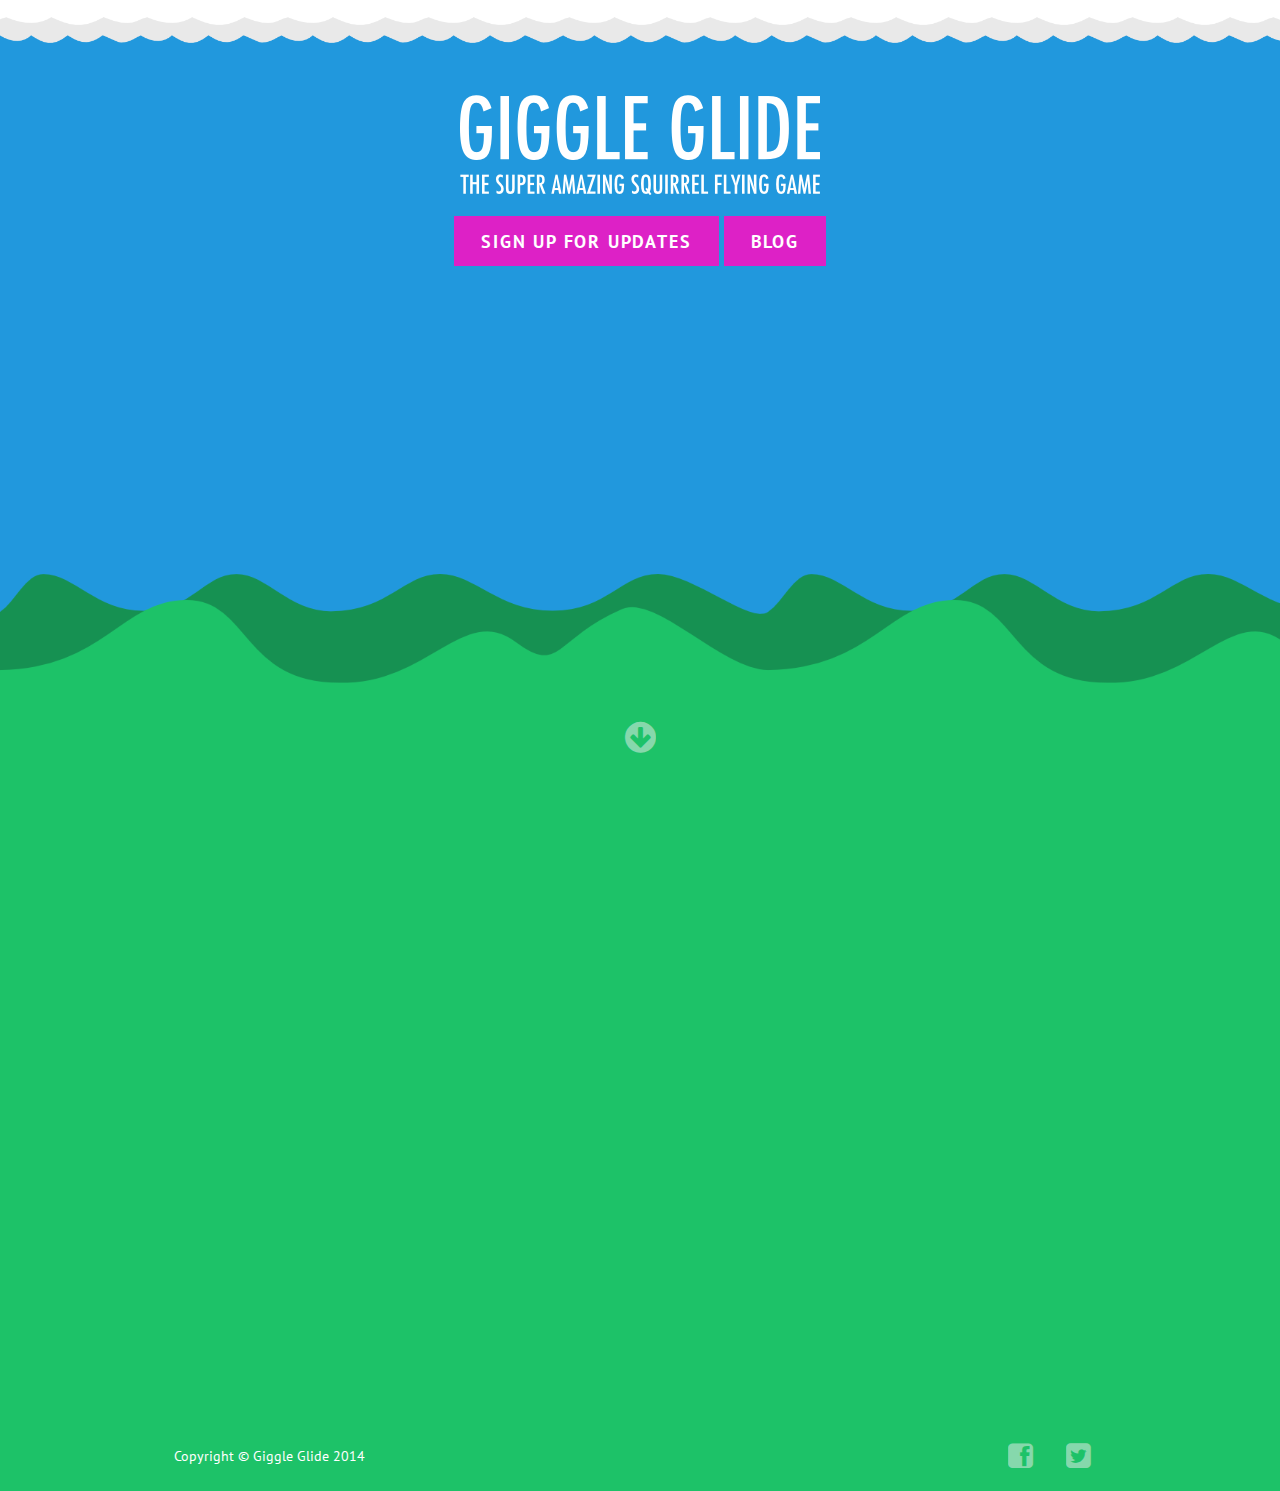
==== commit ad93c4dc: "Site updated at 2014-03-03 00:33:27 UTC" ====
--- a/index.html
+++ b/index.html
@@ -14,6 +14,16 @@
 
 	<link rel="shortcut icon" href="favicon.ico" />
 	<script src="http://ajax.googleapis.com/ajax/libs/jquery/1.10.2/jquery.min.js"></script> 
+  <script>
+  (function(i,s,o,g,r,a,m){i['GoogleAnalyticsObject']=r;i[r]=i[r]||function(){
+  (i[r].q=i[r].q||[]).push(arguments)},i[r].l=1*new Date();a=s.createElement(o),
+  m=s.getElementsByTagName(o)[0];a.async=1;a.src=g;m.parentNode.insertBefore(a,m)
+  })(window,document,'script','//www.google-analytics.com/analytics.js','ga');
+
+  ga('create', 'UA-44443799-1', 'giggleglide.com');
+  ga('send', 'pageview');
+
+</script>
 </head>
 <body  id="skrollr-body" >
 	
@@ -108,7 +118,7 @@
 			
 			<div class="columns eight">			
 				
-				<p class="copyright">Copyright &copy; Giggle Glide 2013</p>
+				<p class="copyright">Copyright &copy; Giggle Glide 2014</p>
 			
 			</div>
 		
@@ -215,15 +225,15 @@
         cache       : false,
         dataType    : 'json',
         contentType: "application/json; charset=utf-8",
-        error       : function(err) { alert("There seems to be a problem with the messenger squirrels, please try again later."); },
+        error       : function(err) { alert("There seems to be a problem with the messenger squirrels, please try again later."); ga('send', 'event', 'signup', 'failure', 'landing_page', 0);},
         success     : function(data) {
   $('#mce-EMAIL').removeClass('loading');
             if (data.result != "success") {
    $('#mce-EMAIL').addClass('failure');
-              
+  ga('send', 'event', 'signup', 'failure', 'landing_page', 0);
             } else {
-               
    $('#mce-EMAIL').addClass('success');
+  ga('send', 'event', 'signup', 'success', 'landing_page', 5);
             }
         }
     });
